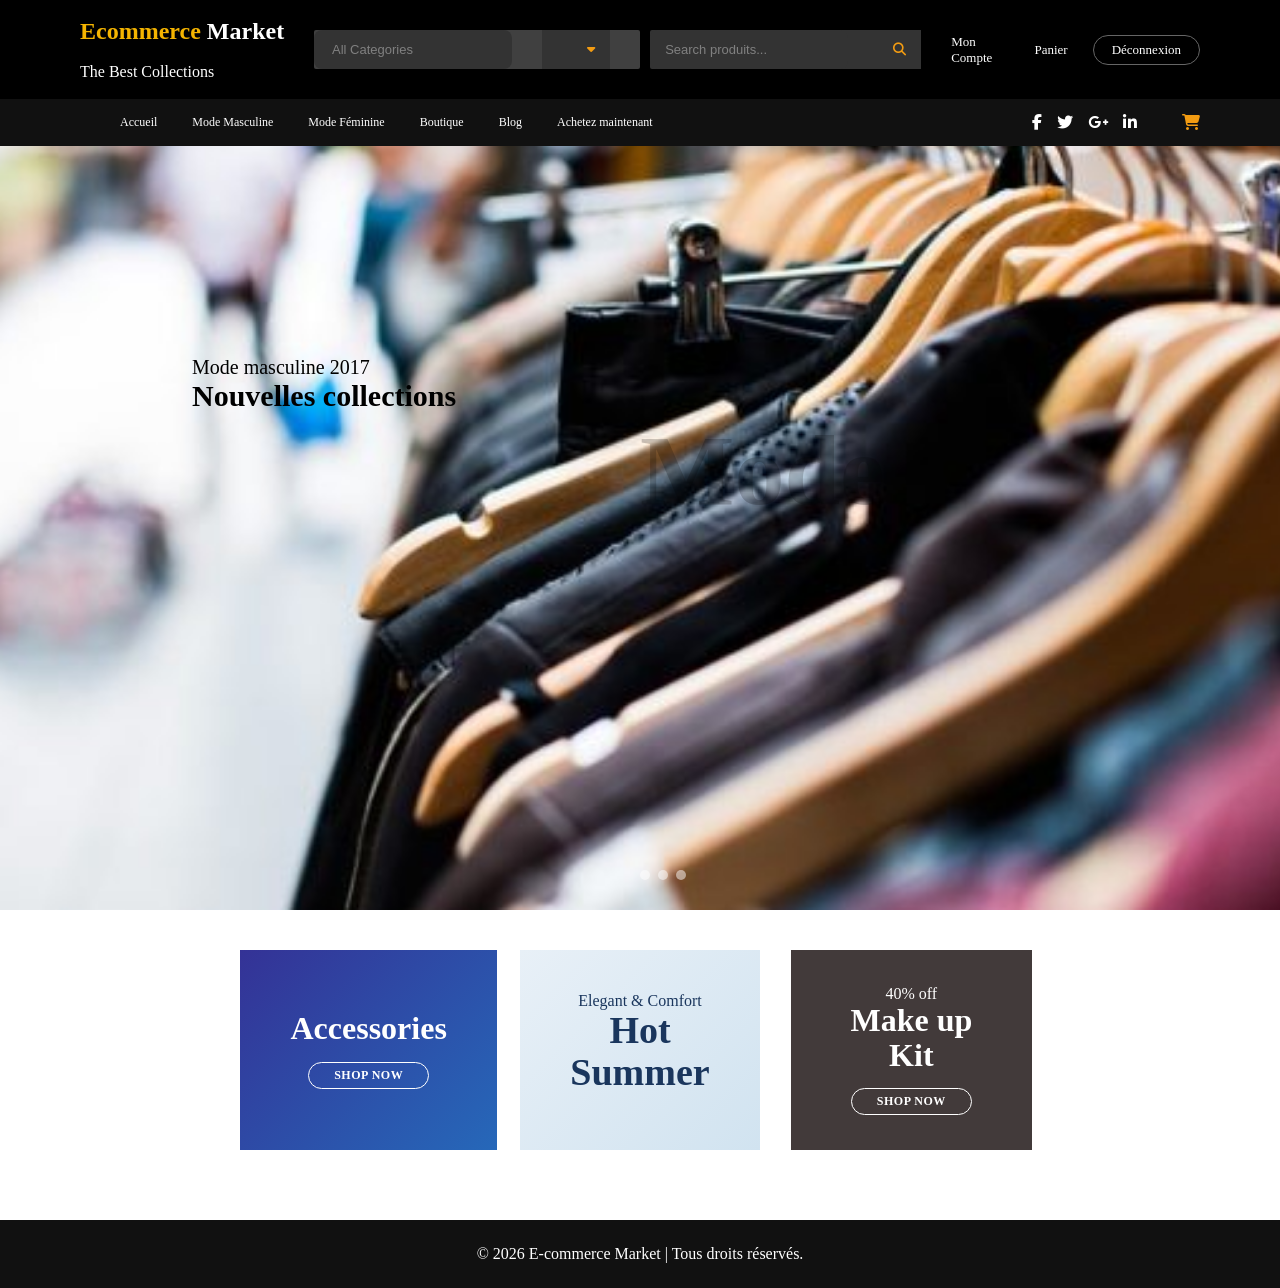
==== index.html @ a7257d32 "Add files via upload" ====
<!doctype html>
<html lang="en">
  <head>
    <meta charset="UTF-8" />
    <meta name="viewport" content="width=device-width, initial-scale=1.0" />
    <title>ECOMMERCE MARKET</title>
    <link rel="stylesheet" href="style.CSS" />
   
 <!-- Lien Font Awesome -->
  <link rel="stylesheet" href="https://cdnjs.cloudflare.com/ajax/libs/font-awesome/6.5.1/css/all.min.css" />

</head>
<body>

 <!-- Icône appareil photo -->

  <header>
  <div class="barre1">
      <div class="container">
       <div class="text">
       <h2><span>Ecommerce</span> Market</h2><br/>
       <p>The Best Collections</p>
      </div>
<section class="MG">
   <div class="categories">
      <input type="All Categories" placeholder=" All Categories"><button><i class="fa-solid fa-caret-down"></i></button><br/>
  </div>
    <div class="produit ">
            <input type="text" placeholder="Search produits..."><button><i class="fa-solid fa-search"></i></button>
    </div>
    </section>

    <div class="recherche">
      <a href="#">Mon Compte</a>
      <a href="#">Panier</a>
      <a href="#" class="btn-logout">Déconnexion</a>
    </div>
    </div>
   </div>
   
  </div>


     <!--Barre 2: Menu-->

    <div class="barre2">
       <div class="container">
          <nav>

            <ul>
              <li class="nav-item"><a class="nav-link" href="index.html">Accueil</a></li>
              <li class="nav-item"><a class="nav-link" href="mens-fashions.html">Mode Masculine</a></li>
              <li class="nav-item"><a class="nav-link" href="women-fashion.html">Mode Féminine</a></li>
              <li class="nav-item"><a class="nav-link" href="shop.html">Boutique</a></li>
              <li class="nav-item"><a class="nav-link" href="blog.html">Blog</a></li>
              <li class="nav-item"><a class="nav-link" href="buy-now.html">Achetez maintenant</a></li>
              
            </ul>
              </nav>
            <div class="icones">
              <li><a href=""><i class="fa-brands fa-facebook-f"></i></a></li>
              <li><a href=""><i class="fa-brands fa-twitter"></i></a></li>
              <li><a href=""><i class="fa-brands fa-google-plus-g"></i></a></li>
              <li><a href=""><i class="fa-brands fa-linkedin-in"></i></a></li>
              <li><a href="buy-now.html"><i class="fa-solid fa-cart-shopping"></i></a></li>
             
            </div>

            </div>
        
  

    
    </header>

     <section class="maison">
      
      <div class="filtre">
      <p>Mode masculine 2017</p>
      <h1>Nouvelles collections</h1>
      <h2>Mode</h2>
      </div>
      </section>

    <div class="point">
      <span class="dot active"></span>
      <span class="dot"></span>
      <span class="dot"></span>
    </div>


    <section class="promo-section">
      <div class="container">
        <div class="promo-grid">
          <!--Carte1-->
          <div class="promo-card card-blue">
              <div class="promo-content">
                <h3>Accessories</h3>
                <a href="#" class="btn-shop">SHOP NOW</a>
          </div>
          </div>

          <!--Carte2-->

          <div class="promo-card card-light">
            
            <div class="promo-content">
              <p class="subtitle"> Elegant & Comfort</p>
              <h3>Hot<br>Summer</h3>
            </div>
          </div>

          <!--Carte3-->

          <div class="promo-card card-purple">
           <div class="promo-content">
            <p>40% off</p>
            <h3>Make up Kit</h3>
            <a href="#" class="btn-shop">SHOP NOW</a>
           </div>
          </div>
          
        </div>
      </div>

    </section>


    
<!--Les 6 pages-->

     
  </body>
  
<footer>

    <p>
        © 2026 E-commerce Market | Tous droits réservés.
    </p>

</footer>
</html>
---- style.CSS ----
* {
  margin: 0;
  padding: o;
  box-sizing: border-box;
}

html,
body {
  width: 100%;
  overflow-x: hidden;
}

/* POUR LES 3 PETITS POINTS*/
.point {
  position: absolute;
  bottom: 20px;
  left: 50%;
  display: flex;
  align-items: center;
  gap: 8px;
}

.dot {
  width: 10px;
  height: 10px;
  background-color: rgba(255, 255, 255, 0.5);
  border-radius: 50%;
  cursor: pointer;
  transition: background-color 0.3s ease;
}

.dot .active,
.dot:hover {
  background-color: white; /*couleur blanche dans les points*/
}

header {
  font-size: Arial, sans-serif;
  color: white;
  position: fixed;
  width: 100%;
  top: 0;
  height: 80px;
}

.container {
  max-width: 1400px;
  margin: 0 auto;
  padding: 0 40px;
}

/* ====Barre1==== */

.barre1 {
  background: black;
  padding: 18px 0;
}

.barre1 .container {
  display: flex;
  justify-content: space-between;
  align-items: center;
  gap: 30px;
}

.text {
  flex-shrink: 0;
}

.text h2 {
  font-size: 24px;
  color: #fff;
  font-weight: 600;
}

.text h2 span {
  color: #f4b400;
}

.textp {
  color: #999;
  font-size: 11px;
  margin-top: 2px;
}

/*Centre: barre de recherche*/

.MG {
  display: flex;
  justify-content: space-between;
  align-items: center;
  gap: 10px;
}

.categories {
  display: flex;
  background: #404040;
  border-radius: 2px;
  max-width: 600px;
}

.categories input {
  border: none;
  padding: 12px 15px;
  background: #333;
  color: gray;
  outline: none;
  font-size: 13px;
}

.categories input::placeholder {
  color: grey;
}

.categories button {
  border: none;
  background: #333;
  padding: 0 15px;
  cursor: pointer;
  content: counter(name);
  color: #f4b400;
}

.produit {
  display: flex;
  background: #333;
  border-radius: 2px;
  flex: 1;
  max-width: 600px;
}

.produit input {
  color: white;
  border: none;
  padding: 12px 15px;
  flex: 1;
  background-color: #333;
  color: white;
  outline: none;
  font-size: 13px;
}

.produit input::placeholder {
  color: gray;
}

.produit button {
  border: none;
  background-color: #333;
  padding: 10px 15px;
  cursor: pointer;
  color: orange;
  outline: none;
  font-size: 13px;
}

/*Droite: liens compte*/
.recherche {
  display: flex;
  align-items: center;
  gap: 25px;
  color: white;
}

.recherche a {
  color: white;
  text-decoration: none;
  font-size: 13px;
}

.btn-logout {
  border: 1px solid #666;
  padding: 6px 18px;
  border-radius: 20px;
}

/*==== Barre2: ===*/

.barre2 {
  background: #111; /*Couleur de la seconde barre*/
}

.barre2 .container {
  display: flex;
  justify-content: space-between; /* menu a gauche*/
  align-items: center;
}

.barre2 nav ul {
  display: flex;
  list-style: none;
  gap: 35px;
}

.barre2 nav a {
  color: #fff;
  text-decoration: none;
  font-size: 12px;
  display: block;
  padding: 16px 0;
}

.icones {
  display: flex;
  list-style: none;
  gap: 15px; /*Espace entre les icones*/
  align-items: center;
}
.icones li a {
  color: white;
}
.fa-solid {
  color: #f39c12; /* Pour la couleur sur le panier*/
  margin-left: 30px;
}

/*La partie de l'image principale*/

.maison {
  background-image: url("super.jpg");
  height: 90vh; /* vh: view height: la taille de l'ecran par la hauteur */
  background-repeat: no-repeat;
  background-size: cover;
  background-position: center;
  margin-top: 100px;
  background-color: rgba(146, 133, 133, 0.5);
}

.filtre {
  display: inline-block;
  align-items: center;
  justify-content: space-between;
  width: 100%;
  height: 100%;
  color: black;
  font-size: 20px;
  padding: 15px 15%;
  gap: 20px;
  margin-top: 0;
  padding-top: 20%;
  z-index: 1;
}

.filtre h2 {
  padding-left: 50%;
  font-size: 100px;
  opacity: 0.2;
  top: 0;
}

.filtre button {
  background-color: orange;
  border-radius: 20px;
  border: none;
  color: white;
  padding: 10px 10px;
  font-size: 10px;
  margin-top: 20px;
}

/*CARTES*/
.container {
  max-width: 1200px;
  margin: 0 auto;
  padding: 0 auto;
  display: flex;
}

.promo-grid {
  display: grid;
  grid-template-columns: 1fr 1fr 1fr;
  gap: 30px;
  align-items: center;
  justify-items: center; /*justify-content: centre; permet de centre les elements*/
  margin: 0 15%;
  margin-bottom: 10px;
}

.promo-card {
  height: 200px;
  display: flex;
  align-items: center;
  position: relative;
  overflow: hidden;
  text-align: center;
  margin-top: 40px;
  padding: 50px 50px;
}

.promo-card h3 {
  font-size: 32px;
  font-weight: 600;
  margin-bottom: 15px;
  line-height: 1.1;
}

.btn-shop {
  display: inline-block;
  padding: 5px 25px;
  border: 1px solid white;
  border-radius: 15px;
  text-decoration: none;
  font-size: 12px;
  font-weight: 600;
  letter-spacing: 0.5px;
  margin-top: 0;
  transition: 0.3s;
}

/* Cartes bleue*/

.card-blue {
  background: linear-gradient(135deg, #343296, #2668b9);
  color: #fff;
}

.card-blue .btn-shop {
  color: #fff;
}

/* Carte claire*/
.card-light {
  background: linear-gradient(135deg, #e8f0f7, #d1e3f0);
  color: #1a365d;
}

.card-light h3 {
  font-weight: 700;
  font-size: 38px;
}

.card-light .subtile {
  color: #4a5568;
  border-radius: 20px;
}

/* Carte violette*/
.card-purple {
  color: #fff;
  background-color: rgb(66, 58, 58);
}

.card-purple .btn-shop {
  color: #fff;
}

/* /@media screen and (max-width: 768px) {

  .container {
    padding: 0 15px;
  }

  .barre1 .container,
  .barre2 .container {
    flex-direction: column;
    align-items: center;
  }

  .MG {
    flex-direction: column;
    width: 100%;
  }

  .categories,
  .produit {
    width: 100%;
    max-width: 100%;
  }

  .categories input,
  .produit input {
    width: 100%;
  }

  .recherche {
    flex-wrap: wrap;
    justify-content: center;
  }

  .barre2 nav ul {
    flex-direction: column;
    align-items: center;
    gap: 10px;
  }

  .icones {
    justify-content: center;
  }

  .home {
    height: auto;
    min-height: 500px;
  }

  .filtre {
    padding: 150px 20px 50px;
    text-align: center;
  }

  .filtre h1 {
    font-size: 2rem;
  }

  .filtre h2 {
    font-size: 3rem;
    padding-left: 0;
  }

  .promo-grid {
    grid-template-columns: 1fr;
    margin: 20px;
  }

  .promo-card {
    width: 100%;
  }
} */

/* =========================
   TABLETTES (max 1024px)
========================= */
@media screen and (max-width: 1024px) {
  .barre1 .container {
    flex-wrap: wrap;
    gap: 15px;
  }

  .MG {
    width: 100%;
    justify-content: center;
    flex-wrap: wrap;
  }

  .categories,
  .produit {
    width: 100%;
    max-width: 100%;
  }

  .recherche {
    width: 100%;
    justify-content: center;
  }

  .barre2 .container {
    flex-wrap: wrap;
    gap: 10px;
  }

  .barre2 nav ul {
    flex-wrap: wrap;
    justify-content: center;
    gap: 20px;
  }

  .icones {
    justify-content: center;
    flex-wrap: wrap;
  }

  .filtre {
    padding: 20% 10%;
    font-size: 18px;
  }

  .filtre h2 {
    font-size: 70px;
    padding-left: 0;
    text-align: center;
  }

  .promo-grid {
    grid-template-columns: 1fr 1fr;
    margin: 0 5%;
  }
}

/* =========================
   MOBILES (max 768px)
========================= */
@media screen and (max-width: 768px) {
  header {
    height: auto;
    position: relative;
  }

  .barre1 .container,
  .barre2 .container {
    flex-direction: column;
    align-items: center;
  }

  .text h2 {
    font-size: 20px;
    text-align: center;
  }

  .MG {
    flex-direction: column;
    width: 100%;
  }

  .categories,
  .produit {
    width: 100%;
  }

  .recherche {
    flex-direction: column;
    gap: 10px;
  }

  .barre2 nav ul {
    flex-direction: column;
    align-items: center;
    gap: 2px;
  }

  .home {
    height: 70vh;
    margin-top: 0;
  }

  .filtre {
    padding: 30% 5%;
    text-align: center;
  }

  .filtre h2 {
    font-size: 50px;
  }

  .point {
    bottom: 10px;
  }

  .promo-grid {
    grid-template-columns: 1fr;
    margin: 0 5%;
  }

  .promo-card {
    width: 100%;
  }
}

/* =========================
   PETITS MOBILES (max 480px)
========================= */
@media screen and (max-width: 480px) {
  header {
    position: relative;
  }

  .text h2 {
    font-size: 18px;
  }
  .barre2 nav ul {
    flex-direction: column;
    align-items: center;
    gap: 2px;
  }

  .filtre h1 {
    font-size: 22px;
  }

  .filtre h2 {
    font-size: 35px;
    opacity: 0.15;
  }

  .filtre button {
    font-size: 10px;
    padding: 6px 12px;
  }

  .promo-card h3 {
    font-size: 24px;
  }

  .btn-shop {
    font-size: 11px;
    padding: 5px 15px;
  }

  .barre1,
  .barre2 {
    padding: 10px 0;
  }
}

/*Les 6 pages*/

  .banner {
    position: relative;
    width:100%;
    z-index: -1000;
  }

.banner img {
  width:100%;
  display: block;
}


.container {
  
    .banner img {
    width: 100PX;
    height: 100px;
   
    }
}

/* Partie buy now */


.input-box{

    display:flex;

    flex-direction:column;

    margin-bottom:20px;

}

label{

    margin-bottom:8px;

    font-weight:bold;

}

input,
textarea,
select{

    padding:14px;

    border:1px solid #ccc;

    border-radius:8px;

    outline:none;

    transition:.3s;

}

input:focus,
textarea:focus,
select:focus{

    border-color:#1E3A8A;

}

.row{

    display:flex;

    gap:20px;

}

.row .input-box{

    flex:1;

}



button:hover{

    background:#163172;

}

.product{

    display:flex;

    gap:15px;

    align-items:center;

    margin-bottom:20px;

}

.product img{

    width:100px;

    border-radius:8px;

}

.price,
.total{

    display:flex;

    justify-content:space-between;

    margin:18px 0;

}

.total{

    font-size:22px;

    color:#1E3A8A;

    font-weight:bold;

}

hr{

    margin:20px 0;

}

@media(max-width:900px){

.container{

flex-direction:column;

}

.row{

flex-direction:column;

}

/* Mode masculine */ 
.mode{
    width:90%;
    margin:auto;
    padding:50px 0;
}

.mode h1{
    text-align:center;
    font-size:40px;
    color:#222;
    margin-bottom:10px;
}

.mode p{
    text-align:center;
    color:#666;
    margin-bottom:40px;
}

.filtre{
    text-align:center;
    margin-bottom:40px;
}

.filtre label{
    font-size:18px;
    font-weight:bold;
}

.filtre select{

    padding:12px;
    width:260px;
    margin-left:10px;
    border-radius:8px;
    border:1px solid #ccc;
    cursor:pointer;
    font-size:16px;

}

.galerie{

    padding: 10px; display:grid;

    grid-template-columns:repeat(auto-fit,minmax(250px,1fr));

    gap:25px;
   


}

.carte{

    background:white;

    border-radius:12px;

    overflow:hidden;

    box-shadow:0 5px 20px rgba(0,0,0,.1);

    transition:.4s;

}

.carte:hover{

    transform:translateY(-10px);

    box-shadow:0 15px 30px rgba(0,0,0,.2);

}

.carte img{

    width:100%;

    height:300px;

    object-fit:cover;

}

.carte h3{

    text-align:center;

    padding:20px;

    color:#333;

}

}

.blog-header{

background:linear-gradient(135deg,#0047AB,#007BFF);

padding:70px 20px;

text-align:center;

color:white;

}

.blog-header h1{

font-size:45px;

margin-bottom:15px;

}

.blog-header p{

font-size:18px;

margin-bottom:35px;

}

.search-box{

display:flex;

justify-content:center;

max-width:500px;

margin:auto;

}

.search-box input{

width:100%;

padding:15px;

border:none;

outline:none;

border-radius:40px 0 0 40px;

font-size:16px;

}

.search-box button{

width:70px;

border:none;

background:#ff9800;

color:white;

font-size:18px;

border-radius:0 40px 40px 0;

cursor:pointer;

}

/************************/

.categories{
 width: 100%;
    max-width: 1200px;
    margin: auto;
    margin-top: "35px";
    gap: 30px;
}

.category-list{

display:flex;

justify-content:center;

gap:25px;

flex-wrap:wrap;
  


}

.category-list a{

text-decoration:none;

background:#0047AB;

color:white;

padding:12px 22px;

border-radius:30px;

transition:.3s;

}

.category-list a:hover{

background:#ff9800;

}

/************************/

.blog-container{

width:90%;

margin:40px auto;

display:grid;

grid-template-columns:repeat(auto-fit,minmax(330px,1fr));

gap:35px;

}


.card img{

width:100%;

height:250px;

object-fit:cover;

}

.content{

padding:25px;

}

.date{

color:#888;

font-size:14px;

}

.content h3{

margin:18px 0;

font-size:24px;

}

.content p{

line-height:1.7;

margin-bottom:25px;

}

.btn{

display:inline-block;

text-decoration:none;

background:#0047AB;

color:white;

padding:12px 25px;

border-radius:30px;

transition:.3s;

}

.btn:hover{

background:#ff9800;

}

/************************/

.newsletter{

margin-top:70px;

padding:70px 20px;

text-align:center;

background:white;

}

.newsletter h2{

font-size:35px;

margin-bottom:15px;

}

.newsletter p{

margin-bottom:30px;

}

.newsletter form{

display:flex;

justify-content:center;

max-width:650px;

margin:auto;

}

.newsletter input{

width:100%;

padding:15px;

border:1px solid #ddd;

outline:none;

border-radius:40px 0 0 40px;

}

.newsletter button{

padding:15px 30px;

border:none;

background:#ff9800;

color:white;

cursor:pointer;

border-radius:0 40px 40px 0;

}

/************************/

footer{

margin-top:60px;

background:#002855;

color:white;

padding:25px;

text-align:center;

}

/************************/

@media(max-width:768px){

.blog-header h1{

font-size:34px;

}

.newsletter form{

flex-direction:column;

}

.newsletter input{

border-radius:40px;

margin-bottom:15px;

}

.newsletter button{

border-radius:40px;

}

.search-box{

flex-direction:column;

}

.search-box input{

border-radius:40px;

margin-bottom:10px;

}

.search-box button{

width:100%;

border-radius:40px;

height:50px;

}

}
.galerie{
    display: grid;
    grid-template-columns: repeat(3, 1fr); /* 3 images par ligne */
    gap: 30px;
    width: 90%;
    margin: 40px auto;
}

.carte{
    background: #fff;
    border-radius: 12px;
    overflow: hidden;
    text-align: center;
    box-shadow: 0 4px 10px rgba(0,0,0,0.15);
    transition: 0.3s;
    padding: 15px;
}

.carte:hover{
    transform: translateY(-8px);
    box-shadow: 0 8px 20px rgba(0,0,0,0.25);
}

.carte img{
    width: 100%;
    height: 320px;
    object-fit: cover;
    border-radius: 10px;
}

.carte h3{
    margin-top: 15px;
    font-size: 22px;
    color: #222;
}

/* Tablette */
@media (max-width: 992px){
    .galerie{
        grid-template-columns: repeat(2, 1fr);
    }
}

/* Téléphone */
@media (max-width: 576px){
    .galerie{
        grid-template-columns: 1fr;
    }

    .carte img{
        height: 250px;
    }
}

.overlay{
background:rgba(0,0,0,.60);
padding:50px;
width:700px;
text-align:center;
border-radius:15px;
}

.overlay h2{
color:white;
font-size:45px;
margin-bottom:20px;
}

.overlay p{
color:white;
font-size:20px;
line-height:1.8;
margin-bottom:30px;
}

.overlay a{
background:#FFD700;
padding:15px 35px;
text-decoration:none;
color:black;
font-weight:bold;
border-radius:8px;
}

.presentation{
padding:80px 10%;
text-align:center;
background:white;
}

.presentation h2{
font-size:38px;
color:#0b2d62;
margin-bottom:20px;
}

.presentation p{
font-size:20px;
line-height:1.8;
}

.services{
display:grid;
grid-template-columns:repeat(4,1fr);
gap:30px;
padding:80px 10%;
}

.service{
background:white;
padding:35px;
border-radius:12px;
text-align:center;
box-shadow:0 5px 20px rgba(0,0,0,.12);
transition:.4s;
}

.service:hover{
transform:translateY(-10px);
}

.service i{
font-size:55px;
color:#0b2d62;
margin-bottom:20px;
}

.service h3{
margin-bottom:15px;
}

.avantages{
background:#0b2d62;
color:white;
padding:80px 10%;
text-align:center;
}

.avantages h2{
font-size:40px;
margin-bottom:50px;
}

.liste{
display:grid;
grid-template-columns:repeat(4,1fr);
gap:30px;
}

.liste div{
background:rgba(255,255,255,.08);
padding:30px;
border-radius:10px;
}

.liste i{
font-size:50px;
color:#FFD700;
margin-bottom:20px;
}

.cta{
padding:90px;
text-align:center;
background:white;
}

.cta h2{
font-size:42px;
margin-bottom:20px;
color:#0b2d62;
}

.cta p{
font-size:20px;
margin-bottom:30px;
}

.cta a{
background:#0b2d62;
color:white;
padding:15px 40px;
text-decoration:none;
border-radius:8px;
}

footer{
background:#111;
color:white;
text-align:center;
padding:25px;
}

@media(max-width:900px){

.services,
.liste{
grid-template-columns:repeat(2,1fr);
}

}

@media(max-width:650px){

.services,
.liste{
grid-template-columns:1fr;
}

.overlay{
width:90%;
padding:30px;
}

.overlay h2{
font-size:32px;
}

}
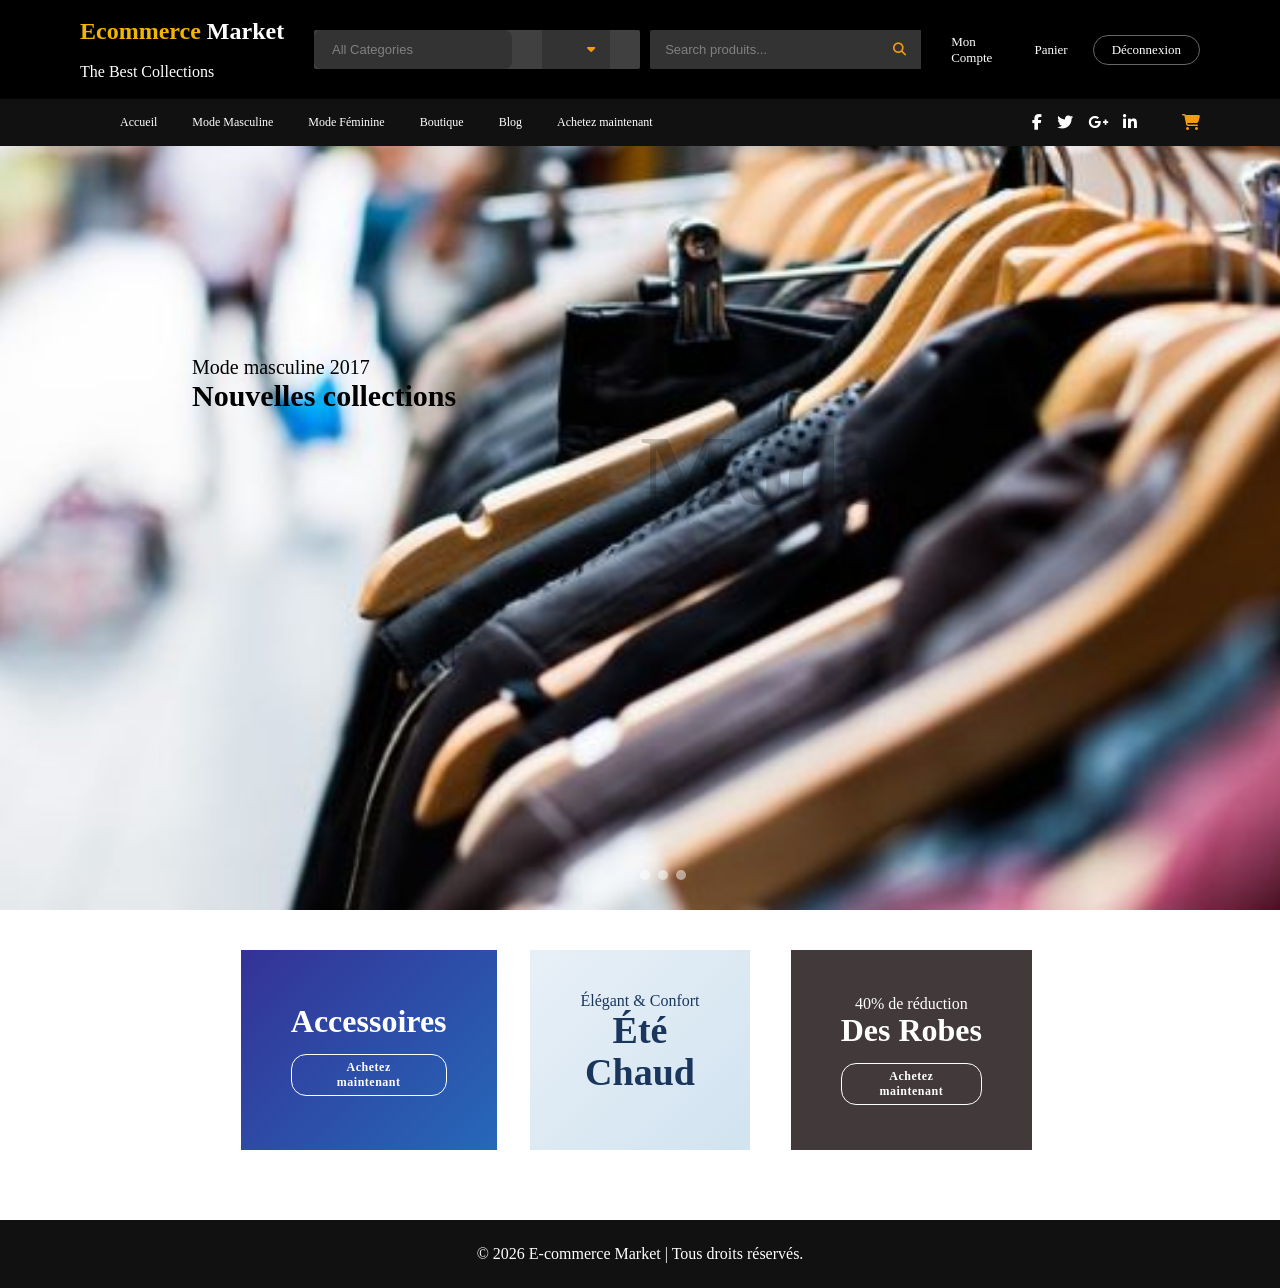
==== commit 3af112c9: "Add files via upload" ====
--- a/index.html
+++ b/index.html
@@ -95,8 +95,8 @@
           <!--Carte1-->
           <div class="promo-card card-blue">
               <div class="promo-content">
-                <h3>Accessories</h3>
-                <a href="#" class="btn-shop">SHOP NOW</a>
+                <h3>Accessoires</h3>
+                  <a href="buy-now.html" class="btn-shop">Achetez maintenant</a>
           </div>
           </div>
 
@@ -105,8 +105,8 @@
           <div class="promo-card card-light">
             
             <div class="promo-content">
-              <p class="subtitle"> Elegant & Comfort</p>
-              <h3>Hot<br>Summer</h3>
+              <p class="subtitle"> Élégant & Confort</p>
+              <h3>Été<br>Chaud</h3>
             </div>
           </div>
 
@@ -114,9 +114,9 @@
 
           <div class="promo-card card-purple">
            <div class="promo-content">
-            <p>40% off</p>
-            <h3>Make up Kit</h3>
-            <a href="#" class="btn-shop">SHOP NOW</a>
+            <p>40% de réduction</p>
+            <h3>Des Robes</h3>
+            <a href="buy-now.html" class="btn-shop">Achetez maintenant</a>
            </div>
           </div>
           
